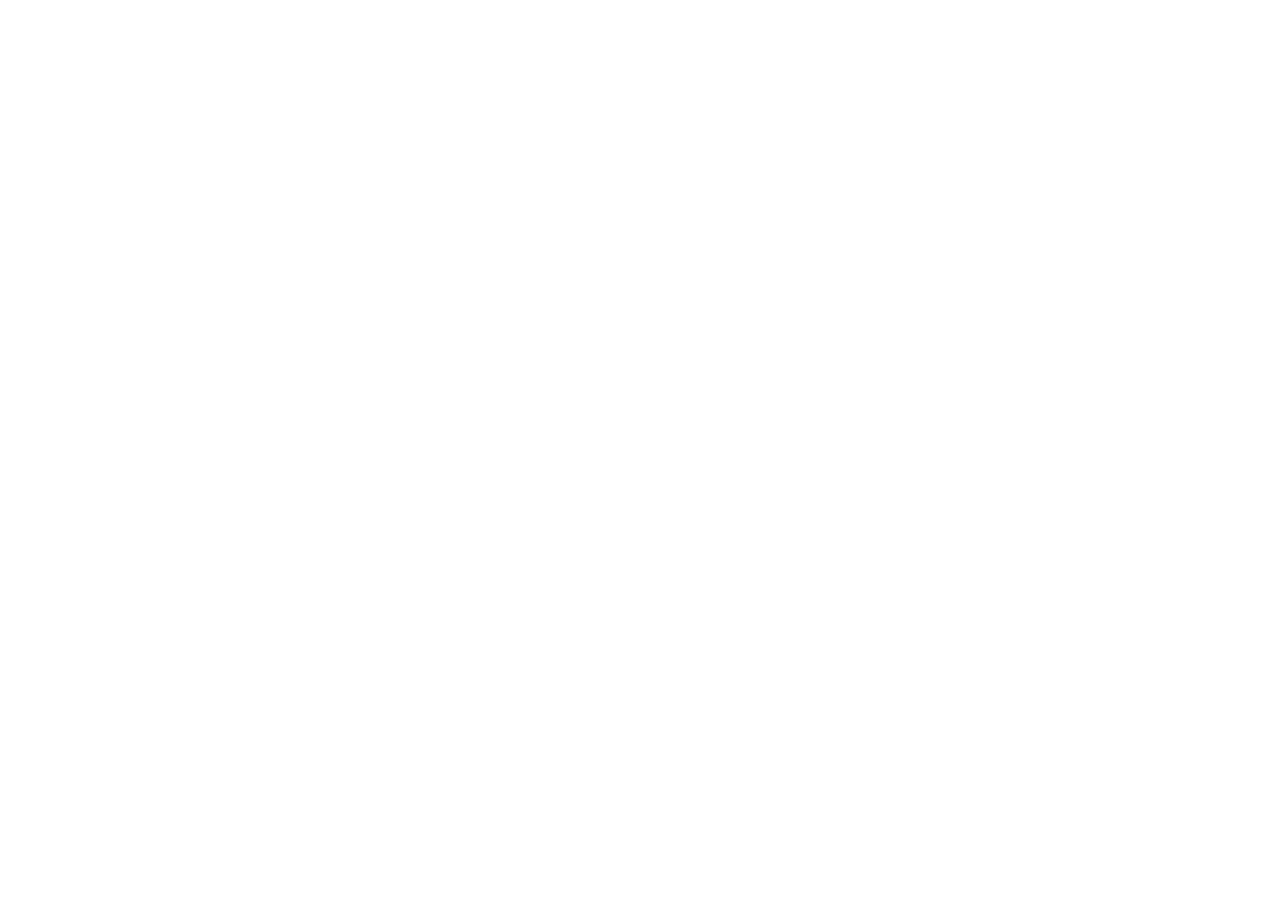
==== index.html @ 5a163ed8 "first proyect" ====
<!DOCTYPE html>
<html lang="en">
<head>
    <meta charset="UTF-8">
    <meta http-equiv="X-UA-Compatible" content="IE=edge">
    <meta name="viewport" content="width=device-width, initial-scale=1.0">
    <title>Document</title>
</head>
<body>
    
</body>
</html>
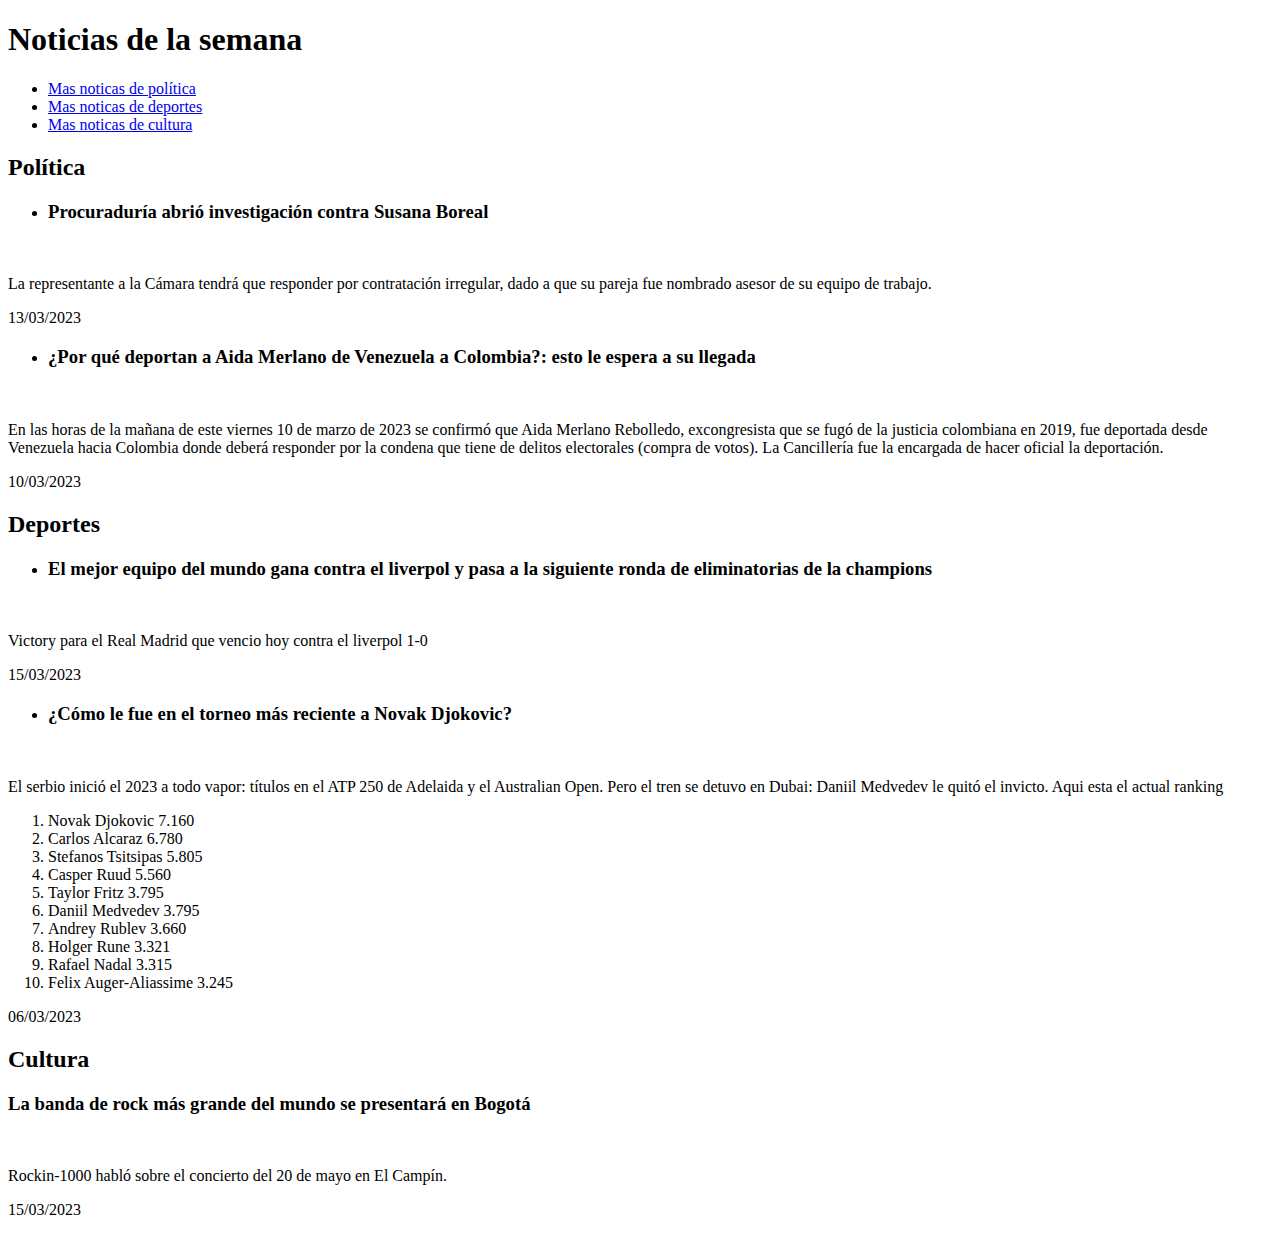
==== commit cb9a5b7d: "cambios finales" ====
--- a/index.html
+++ b/index.html
@@ -1,12 +1,107 @@
 <!DOCTYPE html>
-<html lang="en">
+<html>
 <head>
-    <meta charset="UTF-8">
-    <meta http-equiv="X-UA-Compatible" content="IE=edge">
-    <meta name="viewport" content="width=device-width, initial-scale=1.0">
-    <title>Document</title>
+	<title>Noticias</title>
+	<meta charset="UTF-8">
+	<meta name="viewport" content="width=device-width, initial-scale=1.0">
+	<link rel="stylesheet" href="style.css">
 </head>
 <body>
-    
+	<header>
+		<h1>Noticias de la semana</h1>
+	</header>
+	
+	<nav>
+		<ul>
+			<li><a href="./html/politica.html">Mas noticas de política</a></li>
+			<li><a href="./html/deportes.html">Mas noticas de deportes</a></li>
+			<li><a href="./html/cultura.html">Mas noticas de cultura</a></li>
+		</ul>
+	</nav>
+	
+	<main>
+		<section id="politica">
+			<h2>Política</h2>
+			<article>
+				<header>
+					<ul>
+					<li>
+					<h3>Procuraduría abrió investigación contra Susana Boreal</h3>
+					</li>	
+					</ul>
+					<img src="https://img.asmedia.epimg.net/resizer/Lc3vVf3JMeHd8tb__KhVv0yHhjk=/644x362/filters:focal(195x73:205x83)/cloudfront-eu-central-1.images.arcpublishing.com/diarioas/4XJVL3VP6BHNROMKUXSLHXD3JM.jpeg" alt="" width="380px">
+					
+				</header>
+				<p>La representante a la Cámara tendrá que responder por contratación irregular, dado a que su pareja fue nombrado asesor de su equipo de trabajo.</p>
+				<p class="fecha">13/03/2023</p>
+			</article>
+			<article>
+				<header>
+					<ul>
+					<li>
+					<h3>¿Por qué deportan a Aida Merlano de Venezuela a Colombia?: esto le espera a su llegada</h3>
+					</ul>
+					</li>
+					<img src="https://www.wradio.com.co/resizer/cH06-g6QPnJ5obrt3BTzjVKxQtM=/650x488/filters:format(jpg):quality(70)/cloudfront-us-east-1.images.arcpublishing.com/prisaradioco/R5LCHPH3CBCXFK2SSR5HVZPSTI.jpeg" alt="" width="350px">
+				</header>
+				<p>En las horas de la mañana de este viernes 10 de marzo de 2023 se confirmó que Aida Merlano Rebolledo, excongresista que se fugó de la justicia colombiana en 2019, fue deportada desde Venezuela hacia Colombia donde deberá responder por la condena que tiene de delitos electorales (compra de votos). La Cancillería fue la encargada de hacer oficial la deportación.</p>
+				<p class="fecha">10/03/2023</p>
+			</article>
+		</section>
+
+		<section id="deportes">
+			<h2>Deportes</h2>
+			<article>
+				<header>
+					<ul>
+					<li>
+					<h3>El mejor equipo del mundo gana contra el liverpol y pasa a la siguiente ronda de eliminatorias de la champions</h3>
+					</li>
+					</ul>
+
+					<img src="https://wallpapercave.com/wp/wp11560411.png" alt="" width="500" >
+
+				</header>
+				<p>Victory para el Real Madrid que vencio hoy contra el liverpol 1-0</p>
+				<p class="fecha">15/03/2023</p>
+			</article>
+			<article>
+				<header>
+					<ul>
+						<li>
+						<h3>¿Cómo le fue en el torneo más reciente a Novak Djokovic?</h3>
+						</li>
+						</ul>
+					<img src="https://e00-marca.uecdn.es/assets/multimedia/imagenes/2023/01/25/16746479590944.jpg" alt="" width="400">
+				</header>
+				<p>El serbio inició el 2023 a todo vapor: títulos en el ATP 250 de Adelaida y el Australian Open. Pero el tren se detuvo en Dubai: Daniil Medvedev le quitó el invicto. Aqui esta el actual ranking</p>
+				<ol>
+					<li>Novak Djokovic		    7.160</li>
+					<li>Carlos Alcaraz			6.780</li>
+					<li>Stefanos Tsitsipas		5.805</li>
+					<li>Casper Ruud	 			5.560</li>
+					<li>Taylor Fritz  			3.795</li>
+					<li>Daniil Medvedev	 		3.795</li>
+					<li>Andrey Rublev 			3.660</li>
+					<li>Holger Rune			 	3.321</li>
+					<li>Rafael Nadal  			3.315</li>
+					<li>Felix Auger-Aliassime  	3.245</li>					
+				</ol>
+				<p class="fecha">06/03/2023</p>
+			</article>
+		</section>
+		
+		<section id="cultura">
+			<h2>Cultura</h2>
+			<article>
+				<header>
+					<h3>La banda de rock más grande del mundo se presentará en Bogotá</h3>
+				</header>
+				<img src="https://saopaulo.rockin1000.com/assets/img/info/info-image.8313b585.jpg" alt="" width="400">
+				<p> Rockin-1000 habló sobre el concierto del 20 de mayo en El Campín.</p>
+				<p class="fecha">15/03/2023</p>
+			</article>
+		</section>
+	</main>	
 </body>
-</html>+
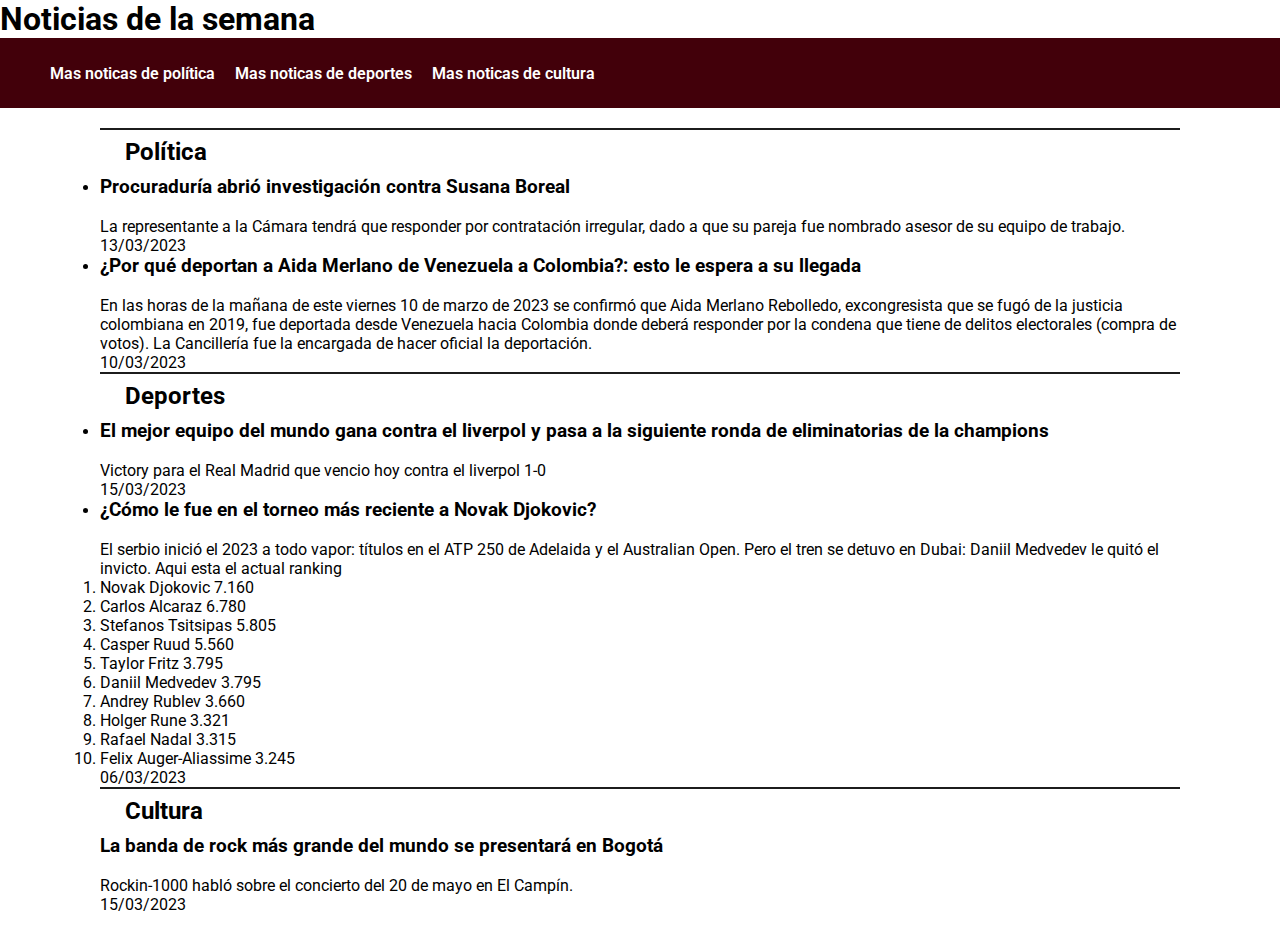
==== commit 0d235bfe: "css1" ====
--- a/index.html
+++ b/index.html
@@ -4,13 +4,12 @@
 	<title>Noticias</title>
 	<meta charset="UTF-8">
 	<meta name="viewport" content="width=device-width, initial-scale=1.0">
-	<link rel="stylesheet" href="style.css">
+	<link rel="stylesheet" href="./css/index.css" />
 </head>
 <body>
 	<header>
 		<h1>Noticias de la semana</h1>
 	</header>
-	
 	<nav>
 		<ul>
 			<li><a href="./html/politica.html">Mas noticas de política</a></li>
@@ -29,7 +28,7 @@
 					<h3>Procuraduría abrió investigación contra Susana Boreal</h3>
 					</li>	
 					</ul>
-					<img src="https://img.asmedia.epimg.net/resizer/Lc3vVf3JMeHd8tb__KhVv0yHhjk=/644x362/filters:focal(195x73:205x83)/cloudfront-eu-central-1.images.arcpublishing.com/diarioas/4XJVL3VP6BHNROMKUXSLHXD3JM.jpeg" alt="" width="380px">
+					<img src="https://img.asmedia.epimg.net/resizer/Lc3vVf3JMeHd8tb__KhVv0yHhjk=/644x362/filters:focal(195x73:205x83)/cloudfront-eu-central-1.images.arcpublishing.com/diarioas/4XJVL3VP6BHNROMKUXSLHXD3JM.jpeg" alt="" width="370px">
 					
 				</header>
 				<p>La representante a la Cámara tendrá que responder por contratación irregular, dado a que su pareja fue nombrado asesor de su equipo de trabajo.</p>
--- a/css/index.css
+++ b/css/index.css
@@ -0,0 +1,12 @@
+@import url('https://fonts.googleapis.com/css2?family=Roboto:wght@300;400;500;700;900&display=swap');
+@import "./home.css";
+@import "./cards.css";
+@import "./footer.css";
+* {
+  margin: 0;
+  padding: 0;
+  box-sizing: border-box;
+}
+body {
+  font-family: 'Roboto', sans-serif;
+}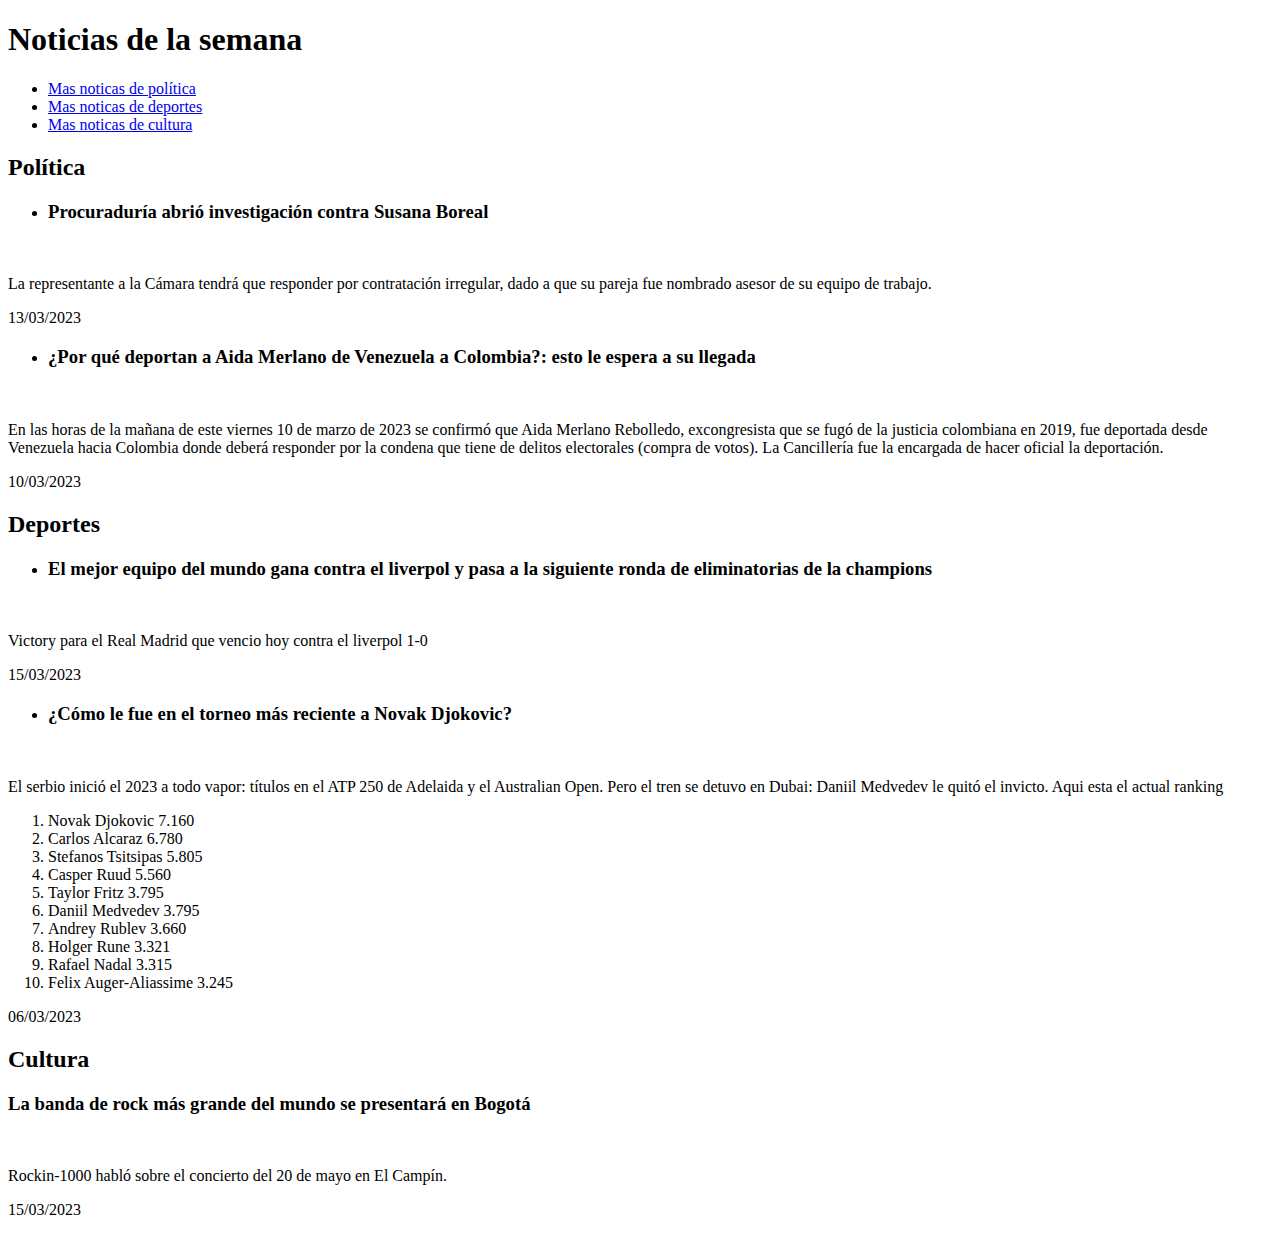
==== commit c5b0615b: "cambio" ====
--- a/index.html
+++ b/index.html
@@ -4,12 +4,13 @@
 	<title>Noticias</title>
 	<meta charset="UTF-8">
 	<meta name="viewport" content="width=device-width, initial-scale=1.0">
-	<link rel="stylesheet" href="./css/index.css" />
+	<link rel="stylesheet" href="style.css">
 </head>
 <body>
 	<header>
 		<h1>Noticias de la semana</h1>
 	</header>
+	
 	<nav>
 		<ul>
 			<li><a href="./html/politica.html">Mas noticas de política</a></li>
@@ -28,7 +29,7 @@
 					<h3>Procuraduría abrió investigación contra Susana Boreal</h3>
 					</li>	
 					</ul>
-					<img src="https://img.asmedia.epimg.net/resizer/Lc3vVf3JMeHd8tb__KhVv0yHhjk=/644x362/filters:focal(195x73:205x83)/cloudfront-eu-central-1.images.arcpublishing.com/diarioas/4XJVL3VP6BHNROMKUXSLHXD3JM.jpeg" alt="" width="370px">
+					<img src="https://img.asmedia.epimg.net/resizer/Lc3vVf3JMeHd8tb__KhVv0yHhjk=/644x362/filters:focal(195x73:205x83)/cloudfront-eu-central-1.images.arcpublishing.com/diarioas/4XJVL3VP6BHNROMKUXSLHXD3JM.jpeg" alt="" width="380px">
 					
 				</header>
 				<p>La representante a la Cámara tendrá que responder por contratación irregular, dado a que su pareja fue nombrado asesor de su equipo de trabajo.</p>
